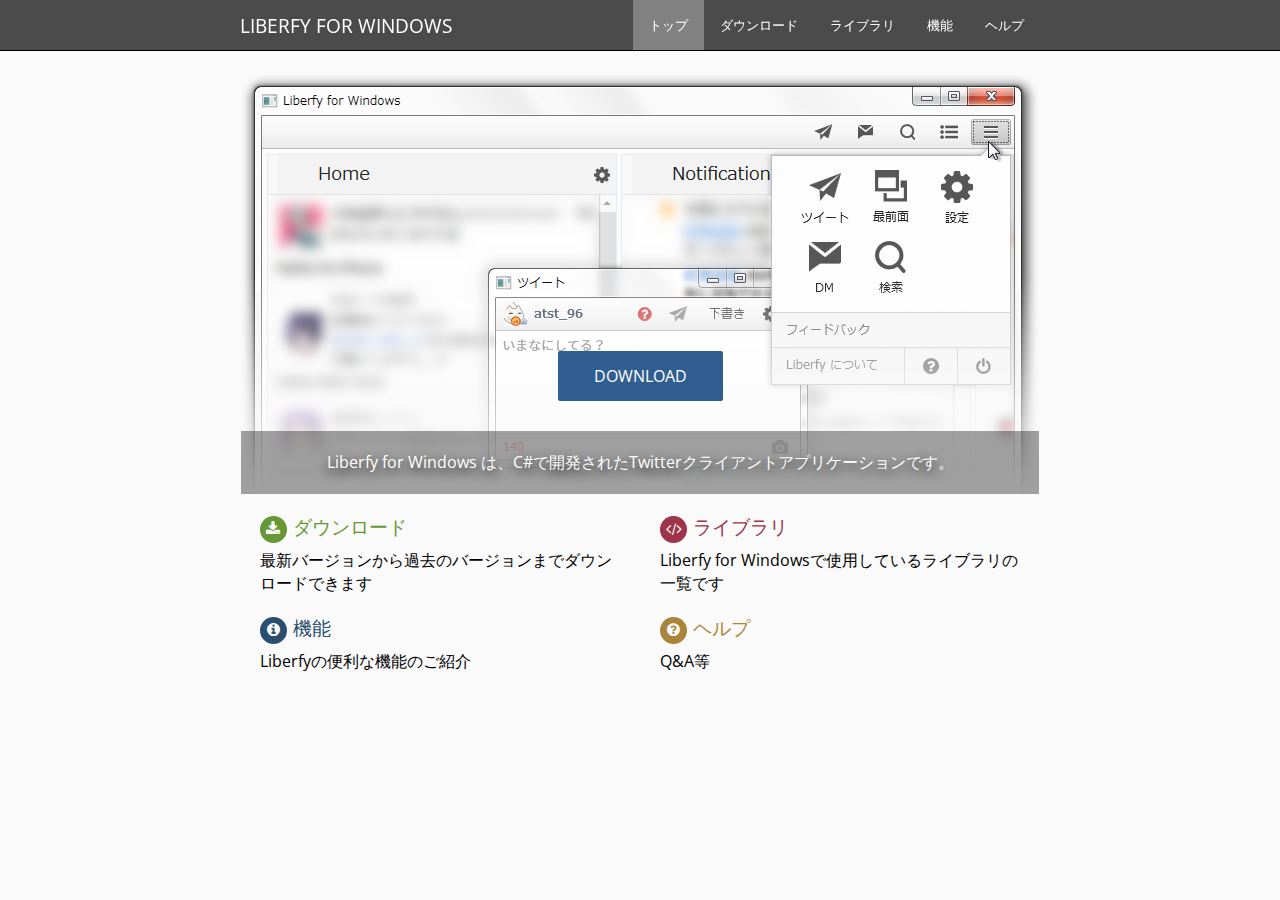
==== index.html @ 8b09f646 "First Commit" ====
<!DOCTYPE html>
<html lang="ja">
<head>
	<meta charset="utf-8">
	<title>Liberfy for Windows</title>
	<link rel="stylesheet" href="./style.css">
	<link href='http://fonts.googleapis.com/css?family=Open+Sans' rel='stylesheet' type='text/css'>
	<link rel="stylesheet" href="//maxcdn.bootstrapcdn.com/font-awesome/4.3.0/css/font-awesome.min.css">
</head>
<body>
	<div id="header">
		<div class="wrapper">
			<div id="header-title">
				<span>Liberfy for Windows</span>
			</div>

			<div id="menu-navigator">
				<ul>
					<li><a class="active" href="./">トップ</a></li>
					<li><a href="./download.html">ダウンロード</a></li>
					<li><a href="./library.html">ライブラリ</a></li>
					<li><a href="./info.html">機能</a></li>
					<li><a href="./help.html">ヘルプ</a></li>
				</ul>
			</div>
		</div>
	</div>

	<div id="content">
		<div class="wrapper">
			<div id="ss_header">
				<div>
					<span>
						<a class="dl_btn" href="./download.html">DOWNLOAD</a>
					</span>

					<br><br>

					<span id="app_desc">
						Liberfy for Windows は、C#で開発されたTwitterクライアントアプリケーションです。
					</span>
				</div>
			</div>

			<ul id="main-menu">
				<li class="menu-download">
					<a href="./download.html"><h2><span class="fa fa-download"></span>ダウンロード</h2></a>
					<span>最新バージョンから過去のバージョンまでダウンロードできます</span>
				</li>
				<li class="menu-library">
					<a href="./library.html"><h2><span class="fa fa-code"></span>ライブラリ</h2></a>
					<span>Liberfy for Windowsで使用しているライブラリの一覧です</span>
				</li>
				<li class="menu-spec">
					<a href="./info.html"><h2><span class="fa fa-info-circle"></span>機能</h2></a>
					<span>Liberfyの便利な機能のご紹介</span>
				</li>
				<li class="menu-qna">
					<a href="./help.html"><h2><span class="fa fa-question-circle"></span>ヘルプ</h2></a>
					<span>Q&A等</span>
				</li>
			</ul>
		</div>
	</div>
</body>
</html>
---- style.css ----
html, body {
	padding: 0;
	margin: 0;
}

body {
	font-size: 12pt;
	font-family: 'Open Sans', 'Meiryo', sans-serif;
	background: #fafafa;
}
@media all and (-ms-high-contrast:none){
  *::-ms-backdrop, body { line-height: 1.46 } /* IE11 */
}

s {
	-webkit-filter: blur(4px);
	-ms-filter: blur(4px);
	filter: blur(4px);
	transition: all ease 0.1s;
}
s:hover,
s:active {
	-webkit-filter: blur(0px);
	-ms-filter: blur(0px);
	filter: blur(0px);
}

#header {
	background: rgba(0, 0, 0, 0.7);
	color: #fff;
	height: 50px;
	border-bottom: 1px solid black;
	position: fixed;
	top: 0;
	left: 0;
	width: 100%;
	z-index: 100;
}

#header:after {
	content: '';
	display: block;
	width: 100%;
	clear: both;
}

.wrapper {
	display: block;
	width: 800px;
	margin: 0 auto;
}

#header #header-title {
	padding: 12px 0px;
	margin: 0px;
	font-weight: normal;
	font-size: 14pt;
	float: left;
	text-transform: uppercase;
	line-height: 1.5em;
}

#header #menu-navigator {
	float: right;
}
#header #menu-navigator ul {
	list-style: none;
	padding: 0;
	margin: 0;
	display: block;
}

#header #menu-navigator ul li {
	display: block;
	float: left;
}
#header #menu-navigator a {
	display: block;
	color: #fff;
	text-decoration: none;

	height: 50px;
	line-height: 50px;
	padding: 0px 16px;

	font-size: 10pt;

	box-sizing: border-box;

	text-transform: uppercase;
	transition: background linear 0.2s;
}
#header #menu-navigator a:hover {
	background: rgba(255, 255, 255, 0.3);
}
#header #menu-navigator a:active {
	background: rgba(0, 0, 0, 0.3);
}
#header #menu-navigator a.active {
	background: rgba(255, 255, 255, 0.3);
	pointer-events: none;
}

#ss_header {
	margin: 0 auto;
	padding-top: 24px;
	background: url('./images/screenshot.png');
	width: 798px;
	height: 420px;
	background-position: bottom center;
	background-repeat: no-repeat;
	background-size: auto;
	position: relative;
}
#ss_header > div {
	position: absolute;
	width: 100%;
	bottom: 0;
}
#ss_header span {
	text-align: center;
	display: block;
	width: auto;
}

a.dl_btn {
	text-decoration: none;
	color: #fff;
	background: #315E90;
	padding: 14px 36px;
	position: relative;
	border-radius: 2px;
	transition: all linear 0.1s;
}
a.dl_btn:hover {
	background: #4B74A2;
	box-shadow: 0px 0px 14px #B5C9DF;
}
a.dl_btn:active {
	background: #0D3663;
}
span#app_desc {
	background: rgba(0, 0, 0, 0.36);
	color: #fff;
	padding: 20px;
	text-shadow: 0px 4px 12px #000;
	width: auto;
	margin: 0 auto;
}

#content {
	padding-top: 50px;
	margin-bottom: 0px;
}

#main-menu {
	list-style: none;
	margin: 0;
	padding: 0;
}
#main-menu li {
	display: block;
	float: left;
	width: 360px;
	margin: 0 20px;
	box-sizing: border-box;
}
#main-menu li > a {
	text-decoration: none;
}
#main-menu h2 {
	font-size: 14pt;
	font-weight: normal;
	margin: 0;
	padding: 20px 0px 6px 0px;
}
#main-menu h2 span.fa:before {
	font-size: 0.8em;
	color: #fff;
	border-radius: 50%;
	padding: 6px;
	margin-right: 6px;
	display: inline-block;
	width: 1em;
	height: 1em;
	text-align: center;
}

#main-menu li.menu-download a {
	color: #669933;
}
#main-menu li.menu-download h2 span:before {
	background: #669933;
}


#main-menu li.menu-library a {
	color: #9D344B;
}
#main-menu li.menu-library h2 span:before {
	background: #9D344B;
}


#main-menu li.menu-spec a {
	color: #2A4F6E;
}
#main-menu li.menu-spec h2 span:before {
	background: #2A4F6E;
}


#main-menu li.menu-qna a {
	color: #AA8439;
}
#main-menu li.menu-qna h2 span:before {
	background: #AA8439;
}

.article {
	margin-top: 20px;
	background: #fff;
	border: 1px solid #ddd;
	padding: 10px 12px;
	box-shadow: 0px 0px 20px rgba(100, 100, 100 , 0.1);
}
.article h2.article-title {
	font-weight: normal;
	padding: 0;
	margin: 0;
	border-bottom: 1px solid #ddd;
	margin-bottom: 4px;
}
.article div.article-content {

}

#latest-update {
}
#latest-update h3 {
	float: left;
	margin: 0;
	margin-top: 10px;
	padding: 0 0 6px 0;
}
#latest-update a.dl_btn {
	float: right;
	margin: 6px;
	padding:6px 14px;
}
#update-icon {
	width: auto;
	border-left: 1px solid #eee;
}
#update-icon img {
	margin: 0;
	padding: 0;
}
#update-icon {
	display: table-cell;
	width: auto;
	padding: 12px;
	vertical-align: top;
}
.update-info:after {
	content: '';
	display: block;
	clear: both;
}

.update-descript {
	padding: 8px 12px;
	margin: 8px 8px 0px 0px;
	font-size: 0.8em;
	background: #FFFCD3;
}

#updates {

}
#updates > div {
	display: none;
}
#updates h3 {
	margin: 12px 0;
	padding: 0;
	cursor: pointer;
	-webkit-touch-callout: none;
	-webkit-user-select: none;
	-khtml-user-select: none;
	-moz-user-select: none;
	-ms-user-select: none;
	user-select: none;
}
#updates h3:hover {
	background: #efefef;
}
#updates p {
	font-size: 0.8em;
	margin: 0;
	padding: 4px 0 12px 0px;
}
#updates a.dl_btn {
	padding: 8px 24px;
	float: right;
}


#help-main h3 {
	margin: 0;
	padding: 0;

	padding-top: 16px;
}
#help-main h3 + p {
	padding: 0;
	margin: 0;
	font-size: 0.9em;
}

img.right {
	float: right;
}
img.left {
	float: left;
}

.article-item {

}
.article-item:after {
	content: '';
	display: block;
	clear: both;
}
.article-item h3 {
	margin: 0;
	padding: 24px 0px 6px 0px;
	color: #555;
}
.article-item h3 + span {
	display: block;
}

img.right + h3,
img.right + h3 + span {
	padding-right: 8px;
}

img.left + h3,
img.left + h3 + span {
	padding-left: 12px;
}

.page_msg {
	padding: 6px 0px;
}
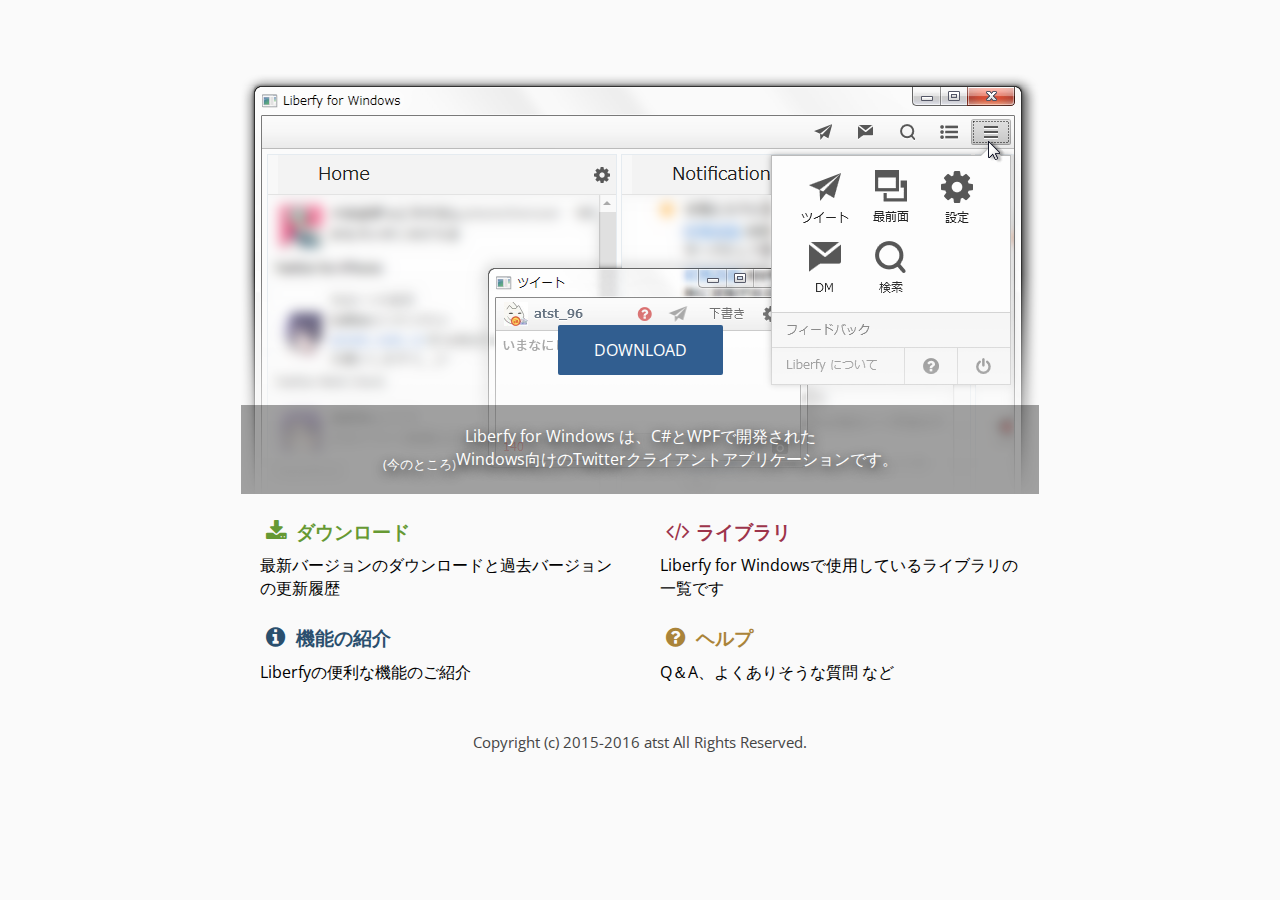
==== commit 988ce256: "Webページの更新" ====
--- a/index.html
+++ b/index.html
@@ -8,24 +8,6 @@
 	<link rel="stylesheet" href="//maxcdn.bootstrapcdn.com/font-awesome/4.3.0/css/font-awesome.min.css">
 </head>
 <body>
-	<div id="header">
-		<div class="wrapper">
-			<div id="header-title">
-				<span>Liberfy for Windows</span>
-			</div>
-
-			<div id="menu-navigator">
-				<ul>
-					<li><a class="active" href="./">トップ</a></li>
-					<li><a href="./download.html">ダウンロード</a></li>
-					<li><a href="./library.html">ライブラリ</a></li>
-					<li><a href="./info.html">機能</a></li>
-					<li><a href="./help.html">ヘルプ</a></li>
-				</ul>
-			</div>
-		</div>
-	</div>
-
 	<div id="content">
 		<div class="wrapper">
 			<div id="ss_header">
@@ -37,7 +19,8 @@
 					<br><br>
 
 					<span id="app_desc">
-						Liberfy for Windows は、C#で開発されたTwitterクライアントアプリケーションです。
+						Liberfy for Windows は、C#とWPFで開発された<br>
+						<sub>(今のところ)</sub>Windows向けのTwitterクライアントアプリケーションです。
 					</span>
 				</div>
 			</div>
@@ -45,21 +28,25 @@
 			<ul id="main-menu">
 				<li class="menu-download">
 					<a href="./download.html"><h2><span class="fa fa-download"></span>ダウンロード</h2></a>
-					<span>最新バージョンから過去のバージョンまでダウンロードできます</span>
+					<span>最新バージョンのダウンロードと過去バージョンの更新履歴</span>
 				</li>
 				<li class="menu-library">
 					<a href="./library.html"><h2><span class="fa fa-code"></span>ライブラリ</h2></a>
 					<span>Liberfy for Windowsで使用しているライブラリの一覧です</span>
 				</li>
 				<li class="menu-spec">
-					<a href="./info.html"><h2><span class="fa fa-info-circle"></span>機能</h2></a>
+					<a href="./info.html"><h2><span class="fa fa-info-circle"></span>機能の紹介</h2></a>
 					<span>Liberfyの便利な機能のご紹介</span>
 				</li>
 				<li class="menu-qna">
 					<a href="./help.html"><h2><span class="fa fa-question-circle"></span>ヘルプ</h2></a>
-					<span>Q&A等</span>
+					<span>Q＆A、よくありそうな質問 など</span>
 				</li>
 			</ul>
+
+			<footer style="padding-top: 36px;">
+				<span id="copyright">Copyright (c) 2015-2016 atst All Rights Reserved.</span>
+			</footer>
 		</div>
 	</div>
 </body>
--- a/style.css
+++ b/style.css
@@ -2,10 +2,10 @@
 html, body {
 	padding: 0;
 	margin: 0;
+	font-size: 12pt;
 }
 
 body {
-	font-size: 12pt;
 	font-family: 'Open Sans', 'Meiryo', sans-serif;
 	background: #fafafa;
 }
@@ -27,23 +27,30 @@
 }
 
 #header {
-	background: rgba(0, 0, 0, 0.7);
+	background: #444;
 	color: #fff;
 	height: 50px;
-	border-bottom: 1px solid black;
 	position: fixed;
 	top: 0;
 	left: 0;
 	width: 100%;
 	z-index: 100;
-}
-
-#header:after {
-	content: '';
-	display: block;
-	width: 100%;
-	clear: both;
-}
+	box-shadow: 0px 0px 18px rgba(0, 0, 0, 0.4);
+}
+
+#header.green {
+	background: #669933;
+}
+#header.red {
+	background: #9D344B;
+}
+#header.blue {
+	background: #2A4F6E;
+}
+#header.yellow {
+	background: #AA8439;
+}
+
 
 .wrapper {
 	display: block;
@@ -82,14 +89,14 @@
 
 	height: 50px;
 	line-height: 50px;
-	padding: 0px 16px;
+	padding: 0px 24px;
 
 	font-size: 10pt;
 
 	box-sizing: border-box;
 
 	text-transform: uppercase;
-	transition: background linear 0.2s;
+	
 }
 #header #menu-navigator a:hover {
 	background: rgba(255, 255, 255, 0.3);
@@ -159,6 +166,11 @@
 	margin: 0;
 	padding: 0;
 }
+#main-menu:after {
+	content: '';
+	display: block;
+	clear: both;
+}
 #main-menu li {
 	display: block;
 	float: left;
@@ -169,29 +181,31 @@
 #main-menu li > a {
 	text-decoration: none;
 }
+#main-menu li > a:hover {
+	text-decoration: underline;
+}
 #main-menu h2 {
 	font-size: 14pt;
-	font-weight: normal;
+	font-weight: bold;
 	margin: 0;
 	padding: 20px 0px 6px 0px;
+	font-family: 'Yu Mincho', 'HGMinchoB', 'Meiryo', serif;
 }
 #main-menu h2 span.fa:before {
-	font-size: 0.8em;
+	font-size: 1.2em;
 	color: #fff;
-	border-radius: 50%;
 	padding: 6px;
 	margin-right: 6px;
 	display: inline-block;
-	width: 1em;
-	height: 1em;
 	text-align: center;
+	width: 18px;
 }
 
 #main-menu li.menu-download a {
 	color: #669933;
 }
 #main-menu li.menu-download h2 span:before {
-	background: #669933;
+	color: #669933;
 }
 
 
@@ -199,7 +213,7 @@
 	color: #9D344B;
 }
 #main-menu li.menu-library h2 span:before {
-	background: #9D344B;
+	color: #9D344B;
 }
 
 
@@ -207,7 +221,7 @@
 	color: #2A4F6E;
 }
 #main-menu li.menu-spec h2 span:before {
-	background: #2A4F6E;
+	color: #2A4F6E;
 }
 
 
@@ -215,25 +229,50 @@
 	color: #AA8439;
 }
 #main-menu li.menu-qna h2 span:before {
-	background: #AA8439;
+	color: #AA8439;
 }
 
 .article {
 	margin-top: 20px;
 	background: #fff;
 	border: 1px solid #ddd;
-	padding: 10px 12px;
+	padding: 18px 24px;
 	box-shadow: 0px 0px 20px rgba(100, 100, 100 , 0.1);
 }
 .article h2.article-title {
+	font-weight: bold;
+	padding: 0;
+	margin: 0 0 4px 0;
+	border-bottom: 1px solid #ddd;
+	font-family: "Yu Mincho", "Century", "HGMinchoB", "Meiryo", serif;
+	line-height: 1.4;
+	font-size: 24pt;
+	color: #666;
+}
+.article h3 {
+	font-family: "Yu Mincho", "Century", "HGMinchoB", "Meiryo", serif;
+}
+
+table.spec-table {
+	border-collapse: collapse;
+	width: 100%;
+}
+table.spec-table * {
+	padding: 4px 24px;
+}
+table.spec-table tr {
+	border-bottom: 1px solid #ddd;
+}
+table.spec-table th {
 	font-weight: normal;
-	padding: 0;
-	margin: 0;
-	border-bottom: 1px solid #ddd;
-	margin-bottom: 4px;
-}
-.article div.article-content {
-
+	text-align: left;
+	background: #f4f4f4;
+	border-bottom: 1px solid #ccc;
+	color: #666;
+}
+
+div#content > div > .article:last-child {
+	margin-bottom: 24px;
 }
 
 #latest-update {
@@ -335,9 +374,11 @@
 	clear: both;
 }
 .article-item h3 {
-	margin: 0;
-	padding: 24px 0px 6px 0px;
-	color: #555;
+	margin: 24px 0px 6px 0px;
+	padding: 0 12px;
+	color: #444;
+	border: 1px dotted #ccc;
+	border-left: 4px solid #07c;
 }
 .article-item h3 + span {
 	display: block;
@@ -355,4 +396,32 @@
 
 .page_msg {
 	padding: 6px 0px;
+}
+
+.article.library a {
+	color: #07c;
+	text-decoration: underline;
+	text-decoration-style: dotted;
+	word-wrap: break-word;
+}
+.article.library a:hover {
+	color: red;
+	text-decoration: none;
+}
+.article.library h3 {
+	border: 1px solid #ddd;
+	border-left-width: 4px;
+	padding: 4px 10px;
+}
+.article.library h3 a {
+	color: #444;
+	text-decoration: none;
+}
+
+footer span#copyright {
+	display: block;
+	text-align: center;
+	color: #444;
+	padding: 12px 0;
+	font-size: 11pt;
 }